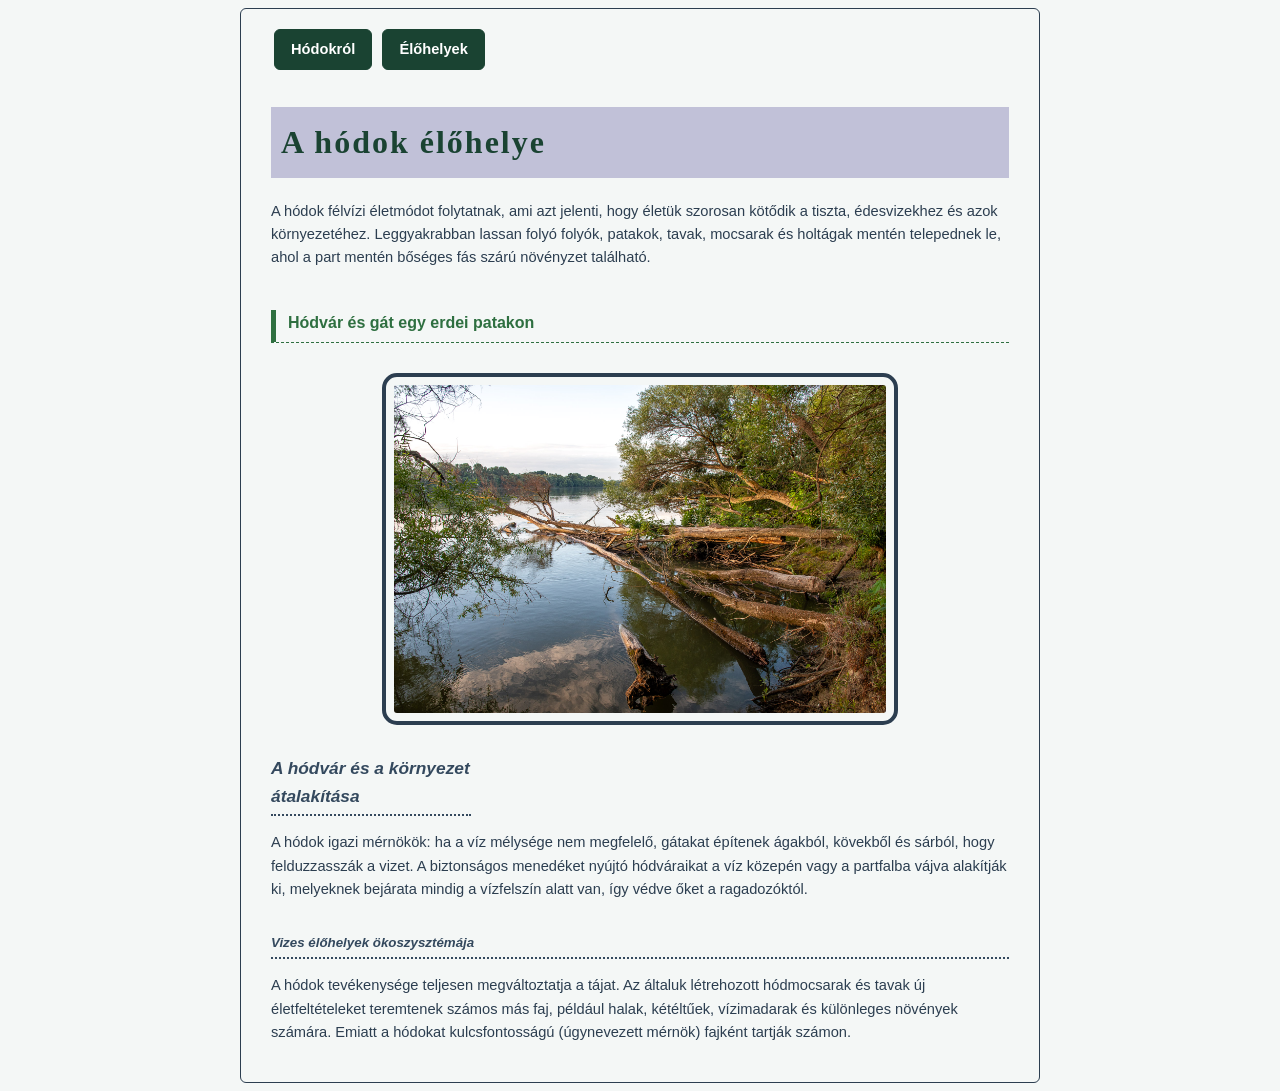
==== elohelyek.html @ f6f79b31 "menu kesz" ====
<!DOCTYPE html>
<html lang="hu">
<head>
    <meta charset="UTF-8">
    <meta name="viewport" content="width=device-width, initial-scale=1.0">
    <link rel="stylesheet" href="Kulonstilus.css">
    <title>Németh Dorián</title>
</head>
<body>
    <nav>
      <a href="index.html" class="menu-link">Hódokról</a>
      <a href="elohelyek.html" class="menu-link">Élőhelyek</a>
    </nav>
 <h1>A hódok élőhelye</h1>
 <p>A hódok félvízi életmódot folytatnak, ami azt jelenti, hogy életük szorosan kötődik a tiszta, édesvizekhez és azok környezetéhez. Leggyakrabban lassan folyó folyók, patakok, tavak, mocsarak és holtágak mentén telepednek le, ahol a part mentén bőséges fás szárú növényzet található.</p>
 <h2>Hódvár és gát egy erdei patakon</h2>
 <img src="folyami_odu.jpeg" alt="folyami odú">
 <h3>A hódvár és a környezet átalakítása</h3>
 <p>A hódok igazi mérnökök: ha a víz mélysége nem megfelelő, gátakat építenek ágakból, kövekből és sárból, hogy felduzzasszák a vizet. A biztonságos menedéket nyújtó hódváraikat a víz közepén vagy a partfalba vájva alakítják ki, melyeknek bejárata mindig a vízfelszín alatt van, így védve őket a ragadozóktól.</p>
 <h4>Vizes élőhelyek ökoszysztémája</h4>
 <p>A hódok tevékenysége teljesen megváltoztatja a tájat. Az általuk létrehozott hódmocsarak és tavak új életfeltételeket teremtenek számos más faj, például halak, kétéltűek, vízimadarak és különleges növények számára. Emiatt a hódokat kulcsfontosságú (úgynevezett mérnök) fajként tartják számon.</p>
</body>
</html>
---- Kulonstilus.css ----
*{
    box-sizing: border-box;
}

body{
    font-family: 'Segoe UI', Tahoma, Geneva, Verdana, sans-serif;
    font-size: 11pt;
    line-height: 1.6;
    color:#2c3e50 ;
    background-color:#f4f7f6 ;
    
    max-width: 800px;
    margin-left: auto;
    margin-right: auto;

    padding-top: 20px;
    padding-bottom: 20px;
    padding-left: 30px;
    padding-right: 30px;

    border-width: 1px;
    border-style: solid;
    border-radius: 6px;
}

h1{
    font-family: Georgia, serif;
    color: #1a4332;
    font-size: 24pt;
    letter-spacing: 2px;

    background-color: rgb(193, 193, 216);
    padding: 10px;

}
h2{
    color: #2e6f40;
    font-size: 16px;

    border-left-width: 5px;
    border-left-style: solid;

    border-bottom-width: 1px;
    border-bottom-style: dashed;

    padding-left: 12px;
    padding-bottom: 6px;

    margin-top: 40px;
    margin-bottom: 20px;

    

   

}

h3{
    color: #34495e;
    font-size: 13pt;
    font-style: italic;

    border-bottom-width: 2px;
    border-bottom-style: dotted;

    padding-bottom: 4px;

    margin-top: 30px;
    margin-bottom: 15px;

    max-width: 200px;
}
h4{
    color: #34495e;
    font-size: 10pt;
    font-style: italic;

    border-bottom-width: 2px;
    border-bottom-style: dotted;

    padding-bottom: 4px;

    margin-top: 30px;
    margin-bottom: 15px;

}
p{
    margin-top: 0;
    margin-bottom: 18px;
}

ul, ol{

    margin-top: 0;
    margin-bottom: 25px;
    padding-left: 25px; 
}

img{
    display: block;

    width: 70%;
    max-width: 100%;
    height: auto;

    border-width: 4px;
    border-style: solid;
    border-radius: 15px;

    padding-top: 8px; 
    padding-bottom: 8px;
    padding-left: 8px; 
    padding-right: 8px;

    margin-top: 30px; 
    margin-bottom: 30px; 
    margin-left: auto; 
    margin-right: auto;

}

a:link {
    color: #a0522d;
    text-decoration: none;
    font-weight: bold;
    
    border-bottom-width: 1px;
    border-bottom-style: dashed;

    padding-top: 2px; 
    padding-bottom: 2px; 
    padding-left: 4px; 
    padding-right: 4px;
}

a:visited {
    color: #a0522d;
    text-decoration: none;
    font-weight: bold;

    border-bottom-width: 1px;
    border-bottom-style: dashed;

    padding-top: 2px; 
    padding-bottom: 2px; 
    padding-left: 4px; 
    padding-right: 4px;
}

a:hover {
    color: #d2691e;

    border-bottom-style: solid; 
    border-radius: 4px;

    background-color: #fef5e7;
}

a:active {
    color: #cd853f;
}

.menu-link:link,
.menu-link:visited {

    display: inline-block;

    padding-top: 8px;
    padding-bottom: 8px;
    padding-left: 16px;
    padding-right: 16px;

    margin-top: 0;
    margin-bottom: 15px;
    margin-left: 3px;
    margin-right: 3px;

    border-width: 1px;
    border-style: solid;
    border-color: #1a4332;
    border-radius: 6px;

    background-color: #1a4332;

    color: white;

    text-decoration: none;

    font-weight: bold;
    font-family: Arial, sans-serif;

}

.menu-link:hover {

    background-color: #2e6f40;
    border-color: #2e6f40;

    color: white;

    border-bottom-style: solid;
}
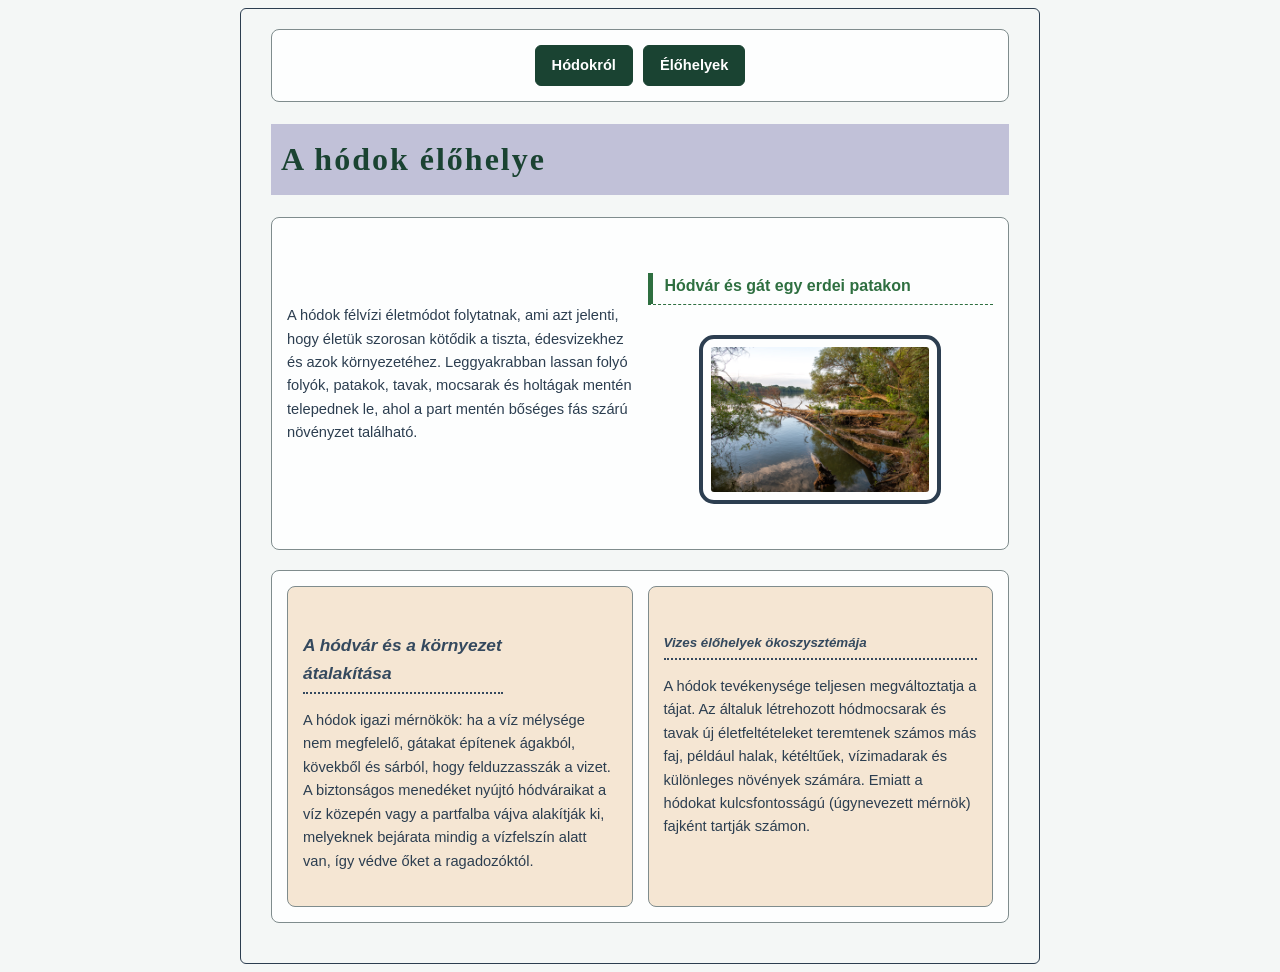
==== commit 9a7eba08: "grid kesz" ====
--- a/elohelyek.html
+++ b/elohelyek.html
@@ -7,17 +7,40 @@
     <title>Németh Dorián</title>
 </head>
 <body>
+    <div class="menu">
     <nav>
       <a href="index.html" class="menu-link">Hódokról</a>
       <a href="elohelyek.html" class="menu-link">Élőhelyek</a>
     </nav>
+    </div>
+
  <h1>A hódok élőhelye</h1>
- <p>A hódok félvízi életmódot folytatnak, ami azt jelenti, hogy életük szorosan kötődik a tiszta, édesvizekhez és azok környezetéhez. Leggyakrabban lassan folyó folyók, patakok, tavak, mocsarak és holtágak mentén telepednek le, ahol a part mentén bőséges fás szárú növényzet található.</p>
- <h2>Hódvár és gát egy erdei patakon</h2>
- <img src="folyami_odu.jpeg" alt="folyami odú">
- <h3>A hódvár és a környezet átalakítása</h3>
- <p>A hódok igazi mérnökök: ha a víz mélysége nem megfelelő, gátakat építenek ágakból, kövekből és sárból, hogy felduzzasszák a vizet. A biztonságos menedéket nyújtó hódváraikat a víz közepén vagy a partfalba vájva alakítják ki, melyeknek bejárata mindig a vízfelszín alatt van, így védve őket a ragadozóktól.</p>
- <h4>Vizes élőhelyek ökoszysztémája</h4>
- <p>A hódok tevékenysége teljesen megváltoztatja a tájat. Az általuk létrehozott hódmocsarak és tavak új életfeltételeket teremtenek számos más faj, például halak, kétéltűek, vízimadarak és különleges növények számára. Emiatt a hódokat kulcsfontosságú (úgynevezett mérnök) fajként tartják számon.</p>
+
+ <div class="tartalom">
+      <p>
+        A hódok félvízi életmódot folytatnak, ami azt jelenti, hogy életük szorosan kötődik a tiszta, édesvizekhez és azok környezetéhez. Leggyakrabban lassan folyó folyók, patakok, tavak, mocsarak és holtágak mentén telepednek le, ahol a part mentén bőséges fás szárú növényzet található.
+      </p>
+      <div>
+        <h2>Hódvár és gát egy erdei patakon</h2>
+        <img src="folyami_odu.jpeg" alt="folyami odú">
+      </div>
+    </div>
+
+<div class="tartalom">
+      <div class="jellemzok">
+        <h3>A hódvár és a környezet átalakítása</h3>
+        <p>
+          A hódok igazi mérnökök: ha a víz mélysége nem megfelelő, gátakat építenek ágakból, kövekből és sárból, hogy felduzzasszák a vizet. A biztonságos menedéket nyújtó hódváraikat a víz közepén vagy a partfalba vájva alakítják ki, melyeknek bejárata mindig a vízfelszín alatt van, így védve őket a ragadozóktól.
+        </p>
+      </div>
+
+      <div class="fajta">
+        <h4>Vizes élőhelyek ökoszysztémája</h4>
+        <p>
+          A hódok tevékenysége teljesen megváltoztatja a tájat. Az általuk létrehozott hódmocsarak és tavak új életfeltételeket teremtenek számos más faj, például halak, kétéltűek, vízimadarak és különleges növények számára. Emiatt a hódokat kulcsfontosságú (úgynevezett mérnök) fajként tartják számon.
+        </p>
+      </div>
+    </div>
+
 </body>
 </html>
--- a/Kulonstilus.css
+++ b/Kulonstilus.css
@@ -165,15 +165,8 @@
 
     display: inline-block;
 
-    padding-top: 8px;
-    padding-bottom: 8px;
-    padding-left: 16px;
-    padding-right: 16px;
-
-    margin-top: 0;
-    margin-bottom: 15px;
-    margin-left: 3px;
-    margin-right: 3px;
+    padding: 8px 16px;
+    margin: 0 3px;
 
     border-width: 1px;
     border-style: solid;
@@ -199,4 +192,73 @@
     color: white;
 
     border-bottom-style: solid;
+}
+.kiemelt {
+
+    background-color: lightblue;
+}
+.menu {
+    display: grid;
+    grid-auto-flow: column;
+    justify-content: center;
+    gap: 10px;
+
+    border: 1px solid #7f8c8d;
+    border-radius: 8px;
+    padding: 15px;
+    margin-bottom: 20px;
+    background-color: #fdfefe;
+}
+
+.tartalom {
+    display: grid;
+    grid-template-columns: 1fr 1fr;
+    gap: 15px;
+    align-items: center;
+
+    border: 1px solid #7f8c8d;
+    border-radius: 8px;
+    padding: 15px;
+    margin-bottom: 20px;
+    background-color: #fdfefe;
+}
+
+.jellemzok,
+.fajta {
+    background-color: #f5e6d3;
+    border: 1px solid #7f8c8d;
+    border-radius: 8px;
+    padding: 15px;
+    height: 100%;
+}
+
+
+.info {
+    border: 1px solid #7f8c8d;
+    border-radius: 8px;
+    padding: 15px;
+    margin-bottom: 20px;
+    background-color: #fdfefe;
+}
+
+#jellemzo,
+#fajta {
+    border: none;
+    margin-top: 0;
+}
+
+#jellemzo {
+    background-color: purple;
+    color: white;
+    padding: 8px 12px;
+}
+
+#fajta {
+    background-color: green;
+    color: white;
+    padding: 8px 12px;
+}
+
+.fajta-nev {
+    font-weight: bold;
 }
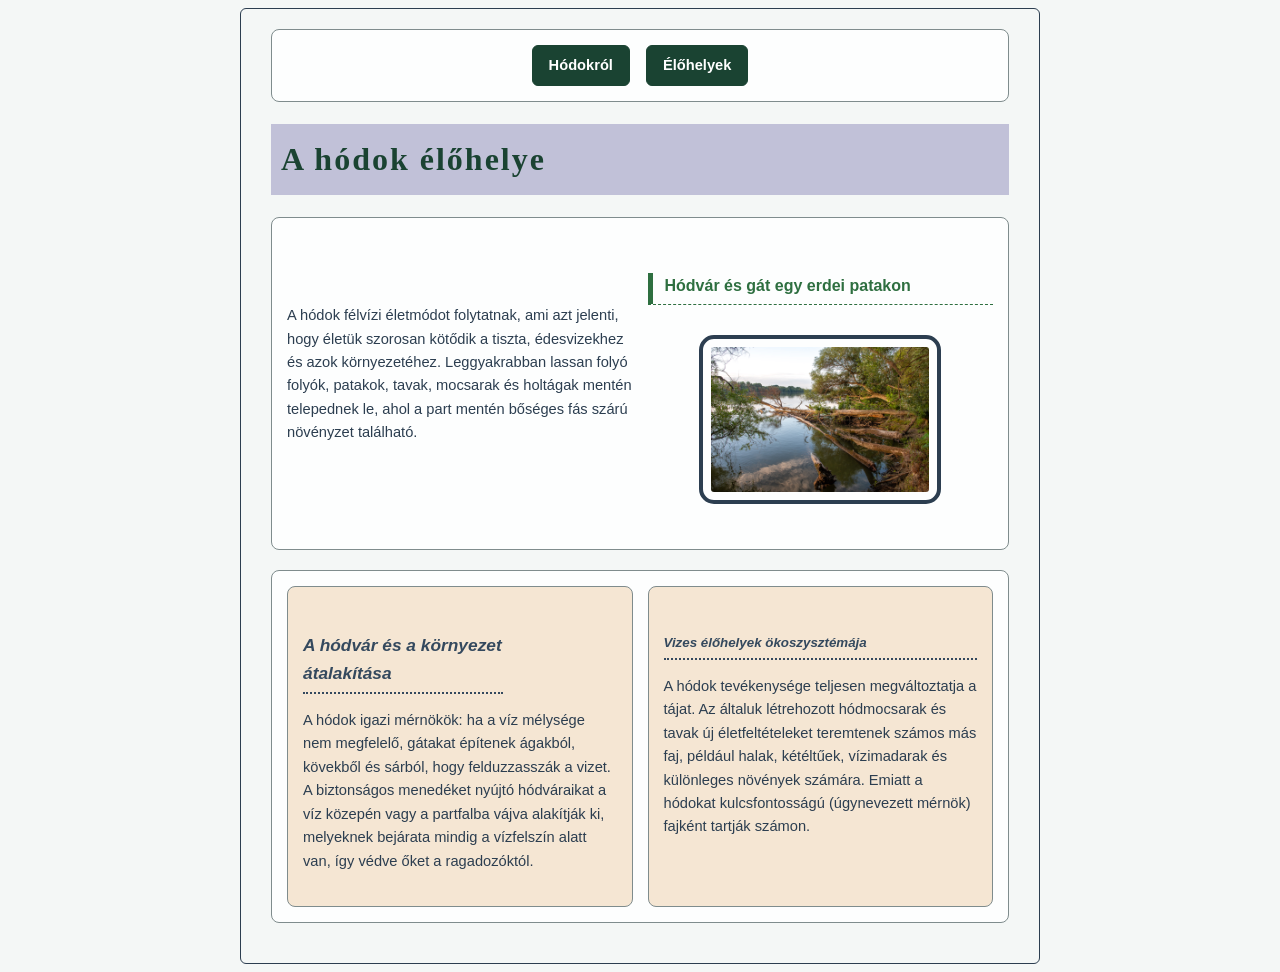
==== commit b4fd0f97: "szemantikus elemek kesz" ====
--- a/elohelyek.html
+++ b/elohelyek.html
@@ -7,16 +7,18 @@
     <title>Németh Dorián</title>
 </head>
 <body>
-    <div class="menu">
-    <nav>
+
+    <nav class="menu">
       <a href="index.html" class="menu-link">Hódokról</a>
       <a href="elohelyek.html" class="menu-link">Élőhelyek</a>
     </nav>
-    </div>
 
+ <header>
  <h1>A hódok élőhelye</h1>
+ </header>
 
- <div class="tartalom">
+<main>
+  <article class="tartalom">
       <p>
         A hódok félvízi életmódot folytatnak, ami azt jelenti, hogy életük szorosan kötődik a tiszta, édesvizekhez és azok környezetéhez. Leggyakrabban lassan folyó folyók, patakok, tavak, mocsarak és holtágak mentén telepednek le, ahol a part mentén bőséges fás szárú növényzet található.
       </p>
@@ -24,23 +26,23 @@
         <h2>Hódvár és gát egy erdei patakon</h2>
         <img src="folyami_odu.jpeg" alt="folyami odú">
       </div>
-    </div>
+    </article>
 
-<div class="tartalom">
-      <div class="jellemzok">
+    <article class="tartalom">
+      <div class=" cikk jellemzok">
         <h3>A hódvár és a környezet átalakítása</h3>
         <p>
           A hódok igazi mérnökök: ha a víz mélysége nem megfelelő, gátakat építenek ágakból, kövekből és sárból, hogy felduzzasszák a vizet. A biztonságos menedéket nyújtó hódváraikat a víz közepén vagy a partfalba vájva alakítják ki, melyeknek bejárata mindig a vízfelszín alatt van, így védve őket a ragadozóktól.
         </p>
       </div>
 
-      <div class="fajta">
+      <div class="cikk fajta">
         <h4>Vizes élőhelyek ökoszysztémája</h4>
         <p>
           A hódok tevékenysége teljesen megváltoztatja a tájat. Az általuk létrehozott hódmocsarak és tavak új életfeltételeket teremtenek számos más faj, például halak, kétéltűek, vízimadarak és különleges növények számára. Emiatt a hódokat kulcsfontosságú (úgynevezett mérnök) fajként tartják számon.
         </p>
       </div>
-    </div>
-
+      </article>
+      </main>
 </body>
 </html>
--- a/Kulonstilus.css
+++ b/Kulonstilus.css
@@ -261,4 +261,19 @@
 
 .fajta-nev {
     font-weight: bold;
+}
+
+@media screen and (max-width: 700px) {
+    body, p, li {
+        width: 100%;
+        font-size: calc(12px + 2vw);
+    }
+
+    .tartalom {
+        grid-template-columns: 1fr;
+    }
+
+    .menu {
+        grid-auto-flow: row;
+    }
 }
